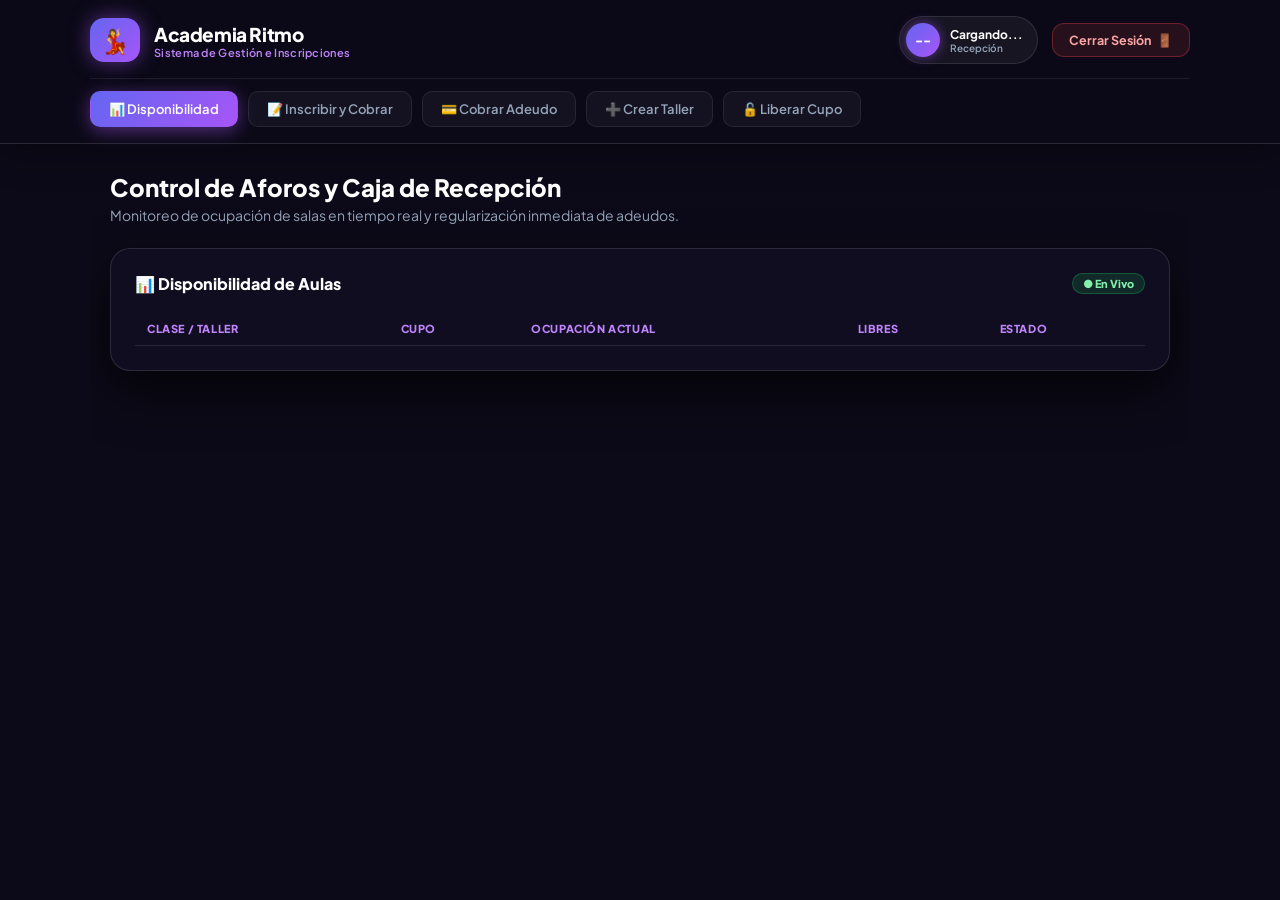
==== index.html @ c8efdec9 "Update index.html" ====
<!DOCTYPE html>
<html lang="es">
<head>
  <meta charset="UTF-8">
  <meta name="viewport" content="width=device-width, initial-scale=1.0">
  <title>Academia Ritmo - Recepción y Control de Aforos</title>
  
  <!-- Fuentes e Iconos Institucionales -->
  <link rel="preconnect" href="https://fonts.googleapis.com">
  <link rel="preconnect" href="https://fonts.gstatic.com" crossorigin>
  <link href="https://fonts.googleapis.com/css2?family=Plus+Jakarta+Sans:wght@400;500;600;700;800&display=swap" rel="stylesheet">
  
  <!-- Hojas de Estilo Neón Institucionales -->
  <link rel="stylesheet" href="css/styleR.css">
  
</head>
<body class="desk-body">

  <!-- Canvas Animado de Fondo Neón -->
  <canvas id="instructorBgCanvas"></canvas>

  <!-- Navbar Recepción Neón -->
  <nav class="desk-navbar">
    <div class="navbar-container">
      
      <!-- Branding / Logo -->
      <div class="brand-title">
        <div class="brand-icon-wrapper">
          <span class="brand-icon">💃</span>
        </div>
        <div class="brand-text">
          <span class="brand-name">Academia Ritmo</span>
          <span class="brand-sub">Sistema de Gestión e Inscripciones</span>
        </div>
      </div>
      
      <!-- Widget de Usuario -->
      <div class="user-session-widget">
        <div class="user-profile">
          <div class="user-avatar" id="nav-user-avatar">--</div>
          <div class="user-info">
            <span class="user-name" id="nav-user-name">Cargando...</span>
            <span class="user-role" id="nav-user-role">Recepción</span>
          </div>
        </div>
        <a href="php/logout.php" class="btn-logout" title="Cerrar sesión institucional">
          <span>Cerrar Sesión</span> 🚪
        </a>
      </div>

    </div>

    <!-- Pestañas de Navegación Módulo Recepción -->
    <div class="nav-tabs-container">
      <div class="nav-tabs">
        <button class="btn-tab active" data-tab="tab-aulas">📊 Disponibilidad</button>
        <button class="btn-tab" data-tab="tab-inscribir">📝 Inscribir y Cobrar</button>
        <button class="btn-tab" data-tab="tab-pagar-adeudo">💳 Cobrar Adeudo</button>
        <button class="btn-tab" data-tab="tab-crear">➕ Crear Taller</button>
        <button class="btn-tab" data-tab="tab-liberar">🔓 Liberar Cupo</button>
      </div>
    </div>
  </nav>

  <!-- Panel Principal CU-02: Control de Aforos e Inscripciones -->
  <main class="cu02-main-container">
    <div class="panel-header-title">
      <h1>Control de Aforos y Caja de Recepción</h1>
      <p>Monitoreo de ocupación de salas en tiempo real y regularización inmediata de adeudos.</p>
    </div>

    <!-- Pestaña 1: Disponibilidad de Aulas -->
    <div id="tab-aulas" class="tab-content active-tab">
      <section class="desk-card glass-card">
        <div class="card-title-bar">
          <h3>📊 Disponibilidad de Aulas</h3>
          <span class="status-live">● En Vivo</span>
        </div>
        <div class="table-responsive">
          <table class="desk-table">
            <thead>
              <tr>
                <th>Clase / Taller</th>
                <th>Cupo</th>
                <th>Ocupación Actual</th>
                <th>Libres</th>
                <th>Estado</th>
              </tr>
            </thead>
            <tbody>
              <!-- Se puebla dinámicamente mediante js/mainR.js -->
            </tbody>
          </table>
        </div>
      </section>
    </div>

    <!-- Pestaña 2: Inscribir Alumno -->
    <div id="tab-inscribir" class="tab-content">
      <section class="desk-card glass-card">
        <h3>📝 Registrar Alumno e Inscripción Inicial</h3>
        <form id="cu02-form" onsubmit="return false;">
          
          <div style="display: flex; gap: 10px; margin-top: 10px;">
            <div class="form-group" style="flex: 1;">
              <label class="field-label">Nombre(s)</label>
              <input type="text" id="alumno-nombre" placeholder="Ej. Carlos" class="form-control-readonly">
            </div>
            <div class="form-group" style="flex: 1;">
              <label class="field-label">Apellidos</label>
              <input type="text" id="alumno-apellidos" placeholder="Ej. Gómez Pérez" class="form-control-readonly">
            </div>
          </div>

          <div class="form-group">
            <label class="field-label">Teléfono de Contacto</label>
            <input type="tel" id="alumno-telefono" placeholder="Ej. 7771234567" class="form-control-readonly">
          </div>

          <div class="form-group">
            <label class="field-label">Taller a Inscribir</label>
            <select class="custom-select-desk" id="cu02-taller-select"></select>
          </div>

          <div class="form-group payment-box">
            <label class="field-label" style="color: #86efac; margin-bottom: 5px;">💳 Registro de Pago Inicial</label>
            <div style="display: flex; align-items: center; gap: 10px;">
              <input type="checkbox" id="pago-confirmado" checked style="width: 18px; height: 18px; cursor: pointer;">
              <label for="pago-confirmado" style="font-size: 13px; color: #ffffff; cursor: pointer;">
                Registrar cuota abonada ($<span id="monto-cuota-display">0.00</span>) para marcar al alumno como Solvente
              </label>
            </div>
          </div>

          <div class="alert-danger-desk" id="cu02-alert-sobrecupo">
            <strong>⚠️ Bloqueo de Sobrecupo Activo</strong>
            <p>El taller seleccionado ha alcanzado su capacidad máxima (Bloqueo activo en BD).</p>
          </div>

          <button type="button" class="btn-desk-action" id="cu02-btn-inscribir" style="margin-top: 15px;">
            Completar Registro ➔
          </button>
        </form>
      </section>
    </div>

    <!-- Pestaña 3: Registrar Pago Posterior (Cobrar Adeudo) -->
    <div id="tab-pagar-adeudo" class="tab-content">
      <section class="desk-card glass-card">
        <h3>💳 REGISTRAR PAGO DE ALUMNO PENDIENTE</h3>
        <p style="color: #94a3b8; font-size: 13px; margin-bottom: 15px;">
          Selecciona a un alumno registrado como <strong>Pendiente</strong> para registrar su pago y cambiar automáticamente su estatus a <strong>Solvente</strong> en el pase de lista del instructor.
        </p>

        <form id="form-pagar-adeudo" onsubmit="return false;">
          <div class="form-group">
            <label class="field-label">Seleccionar Alumno con Adeudo</label>
            <select class="custom-select-desk" id="select-alumnos-pendientes">
              <option value="" disabled selected>Cargando alumnos pendientes...</option>
            </select>
          </div>

          <div id="info-adeudo-box" style="display:none; background: rgba(59, 130, 246, 0.1); padding: 12px; border-radius: 8px; border: 1px solid rgba(59, 130, 246, 0.3); margin-bottom: 15px;">
            <p style="font-size: 14px; color: #93c5fd; margin: 0;">
              Monto a Cobrar: <strong>$<span id="monto-adeudo-display">0.00</span></strong><br>
              Concepto: <span id="concepto-adeudo-display">Pago de cuota</span>
            </p>
          </div>

          <button type="button" class="btn-desk-action" id="btn-registrar-pago-adeudo" style="background: #10b981;">
            Registrar Pago y Marcar Solvente ➔
          </button>
        </form>
      </section>
    </div>

    <!-- Pestaña 4: Crear Taller -->
    <div id="tab-crear" class="tab-content">
      <section class="desk-card glass-card">
        <h3>➕ Registrar Nuevo Grupo o Taller</h3>
        <form id="form-nuevo-grupo" onsubmit="return false;">
          <div class="form-group">
            <label class="field-label">Nombre del Taller / Clase</label>
            <input type="text" id="nuevo-nombre-clase" placeholder="Ej. Salsa Avanzado" class="form-control-readonly">
          </div>

          <div class="form-group">
            <label class="field-label">Instructor Asignado</label>
            <select class="custom-select-desk" id="nuevo-instructor-select">
              <option value="" disabled selected>Cargando instructores...</option>
            </select>
          </div>

          <div class="form-group" style="display:flex; gap:10px;">
            <div style="flex:1;">
              <label class="field-label">Cupo Máximo</label>
              <input type="number" id="nuevo-cupo-maximo" placeholder="20" class="form-control-readonly">
            </div>
            <div style="flex:1;">
              <label class="field-label">Costo Cuota ($)</label>
              <input type="number" id="nuevo-costo-cuota" placeholder="500" class="form-control-readonly">
            </div>
          </div>

          <button type="button" class="btn-desk-action" id="btn-crear-grupo" style="margin-top:15px; background: #10b981;">
            Guardar Taller y Asignar Instructor
          </button>
        </form>
      </section>
    </div>

    <!-- Pestaña 5: Liberar Cupo -->
    <div id="tab-liberar" class="tab-content">
      <section class="desk-card glass-card">
        <h3>🔓 Liberar Cupo (Baja de Alumno)</h3>
        <p style="color: #94a3b8; font-size: 13px; margin-bottom: 15px;">Selecciona al alumno que ya no asistirá para cambiar su inscripción a CANCELADA y liberar su cupo automáticamente.</p>
        <form id="form-liberar-cupo" onsubmit="return false;">
<<<<<<< HEAD
          
          <!-- AGREGADO OP-1: Filtro de Búsqueda Rápida en Tiempo Real -->
          <div class="form-group">
            <label class="field-label">🔍 Buscar Inscripción por Nombre o Taller</label>
            <input type="text" id="input-filtro-liberar" placeholder="Escribe para buscar..." class="form-control-readonly" style="margin-bottom: 10px;">
          </div>

=======
>>>>>>> d2a2b8e451c4f42fd184ebeabe6dbb4f0445b03d
          <div class="form-group">
            <label class="field-label">Inscripción Activa</label>
            <select class="custom-select-desk" id="select-liberar"></select>
          </div>
<<<<<<< HEAD
          
          <!-- AGREGADO OP-3: Botón de Liberación que activa el flujo de confirmación modal -->
=======
>>>>>>> d2a2b8e451c4f42fd184ebeabe6dbb4f0445b03d
          <button type="button" class="btn-desk-action" id="btn-liberar-cupo" style="background: #ef4444; margin-top: 15px;">
            Liberar Espacio
          </button>
        </form>
      </section>
    </div>

  </main>

  <!-- Notificación Toast -->
  <div class="toast-msg" id="cu02-toast"></div>

  <!-- Script Principal JavaScript -->
  <script src="js/mainR.js"></script>
</body>
</html>
---- css/styleR.css ----
/* ==========================================================================
   ACADEMIA RITMO - ESTILOS MÓDULO RECEPCIÓN (CU-02) Y NAVBAR NEÓN
   ========================================================================== */

:root {
  --primary: #a855f7;
  --primary-gradient: linear-gradient(135deg, #6366f1 0%, #a855f7 100%);
  --bg-dark: #0c0a18;
  --card-bg: rgba(18, 15, 36, 0.82);
  --card-border: rgba(255, 255, 255, 0.12);
  --success: #22c55e;
  --success-bg: rgba(34, 197, 94, 0.15);
  --warning: #f59e0b;
  --warning-bg: rgba(245, 158, 11, 0.15);
  --danger: #ef4444;
  --danger-bg: rgba(239, 68, 68, 0.18);
  --text-main: #f8fafc;
  --text-muted: #94a3b8;
  --radius-md: 12px;
  --radius-lg: 20px;
}

* {
  box-sizing: border-box;
  margin: 0;
  padding: 0;
  font-family: 'Plus Jakarta Sans', -apple-system, BlinkMacSystemFont, sans-serif;
}

/* FIX DE DESPLAZAMIENTO: Fijar el alto al marco visible de la pantalla */
html, body.desk-body, body.instructor-body {
  background-color: var(--bg-dark);
  color: var(--text-main);
  height: 100vh;
  width: 100vw;
  margin: 0;
  padding: 0;
  display: flex;
  flex-direction: column;
  position: relative;
  overflow: hidden; /* Evita que la ventana completa genere scroll */
}

/* CANVAS DE PARTÍCULAS AL FONDO */
#instructorBgCanvas {
  position: fixed;
  top: 0;
  left: 0;
  width: 100vw;
  height: 100vh;
  z-index: 0;
  pointer-events: none;
}

/* ==========================================================================
   NAVBAR NEÓN INSTITUCIONAL Y CERRAR SESIÓN
   ========================================================================== */
.desk-navbar, .main-navbar {
  position: relative;
  z-index: 10;
  background: rgba(12, 10, 24, 0.85);
  backdrop-filter: blur(20px);
  -webkit-backdrop-filter: blur(20px);
  border-bottom: 1px solid rgba(255, 255, 255, 0.12);
  padding: 16px 28px;
  box-shadow: 0 8px 32px rgba(0, 0, 0, 0.4);
  flex-shrink: 0; /* Evita que la barra superior cambie su tamaño */
}

.navbar-container {
  max-width: 1100px;
  margin: 0 auto;
  display: flex;
  justify-content: space-between;
  align-items: center;
}

.brand-title {
  display: flex;
  align-items: center;
  gap: 14px;
}

.brand-icon-wrapper {
  background: var(--primary-gradient);
  padding: 10px;
  border-radius: 14px;
  box-shadow: 0 0 20px rgba(168, 85, 247, 0.5);
  display: flex;
  align-items: center;
  justify-content: center;
}

.brand-icon {
  font-size: 24px;
  line-height: 1;
}

.brand-text {
  display: flex;
  flex-direction: column;
}

.brand-name {
  font-size: 19px;
  font-weight: 800;
  color: #ffffff;
  letter-spacing: -0.4px;
}

.brand-sub {
  font-size: 11px;
  font-weight: 600;
  color: #c084fc;
  letter-spacing: 0.3px;
}

/* WIDGET DE USUARIO Y BOTÓN SALIR */
.user-session-widget {
  display: flex;
  align-items: center;
  gap: 14px;
}

.user-profile {
  display: flex;
  align-items: center;
  gap: 10px;
  background: rgba(255, 255, 255, 0.05);
  border: 1px solid rgba(255, 255, 255, 0.1);
  padding: 6px 14px 6px 6px;
  border-radius: 30px;
}

.user-avatar {
  width: 34px;
  height: 34px;
  border-radius: 50%;
  background: var(--primary-gradient);
  color: #ffffff;
  font-size: 13px;
  font-weight: 800;
  display: flex;
  align-items: center;
  justify-content: center;
  box-shadow: 0 0 12px rgba(168, 85, 247, 0.5);
}

.user-info {
  display: flex;
  flex-direction: column;
}

.user-name {
  font-size: 12px;
  font-weight: 700;
  color: #ffffff;
}

.user-role {
  font-size: 10px;
  font-weight: 600;
  color: var(--text-muted);
}

.btn-logout {
  color: #fca5a5;
  text-decoration: none;
  font-size: 12.5px;
  font-weight: 700;
  background: rgba(239, 68, 68, 0.12);
  border: 1px solid rgba(239, 68, 68, 0.35);
  padding: 8px 16px;
  border-radius: 12px;
  transition: all 0.25s ease;
  display: flex;
  align-items: center;
  gap: 6px;
}

.btn-logout:hover {
  background: rgba(239, 68, 68, 0.25);
  border-color: rgba(239, 68, 68, 0.6);
  box-shadow: 0 0 15px rgba(239, 68, 68, 0.4);
  transform: translateY(-1px);
  color: #ffffff;
}

/* PESTAÑAS DE NAVEGACIÓN */
.nav-tabs-container {
  max-width: 1100px;
  margin: 14px auto 0 auto;
  border-top: 1px solid rgba(255, 255, 255, 0.08);
  padding-top: 12px;
}

.nav-tabs {
  display: flex;
  gap: 10px;
  flex-wrap: wrap;
}

.btn-tab {
  background: rgba(255, 255, 255, 0.04);
  border: 1px solid rgba(255, 255, 255, 0.08);
  color: #94a3b8;
  padding: 9px 18px;
  border-radius: 10px;
  font-size: 13px;
  font-weight: 600;
  cursor: pointer;
  transition: all 0.25s ease;
}

.btn-tab:hover {
  background: rgba(168, 85, 247, 0.15);
  color: #ffffff;
  border-color: rgba(168, 85, 247, 0.3);
}

.btn-tab.active {
  background: var(--primary-gradient);
  color: #ffffff;
  border-color: transparent;
  box-shadow: 0 4px 18px rgba(168, 85, 247, 0.45);
}

.tab-content {
  display: none;
  animation: fadeIn 0.35s ease;
}

.tab-content.active-tab {
  display: block;
}

@keyframes fadeIn {
  from { opacity: 0; transform: translateY(8px); }
  to { opacity: 1; transform: translateY(0); }
}

/* ==========================================================================
   PANEL CENTRAL Y TARJETAS GLASSMORPHISM
   ========================================================================== */
/* FIX DE DESPLAZAMIENTO: Scroll exclusivo para la zona de contenido */
.cu02-main-container {
  position: relative;
  z-index: 5;
  flex: 1; 
  overflow-y: auto; /* Permite scroll vertical únicamente si las tarjetas sobrepasan el espacio disponible */
  max-width: 1100px;
  margin: 0 auto;
  width: 100%;
  padding: 28px 20px;
}

.panel-header-title {
  margin-bottom: 24px;
}

.panel-header-title h1 {
  font-size: 24px;
  font-weight: 800;
  color: #ffffff;
}

.panel-header-title p {
  font-size: 14px;
  color: var(--text-muted);
  margin-top: 4px;
}

.dashboard-grid {
  display: grid;
  grid-template-columns: 1.35fr 1fr;
  gap: 24px;
  align-items: start;
}

@media (max-width: 900px) {
  .dashboard-grid {
    grid-template-columns: 1fr;
  }
}

.glass-card, .desk-card {
  background: var(--card-bg);
  backdrop-filter: blur(16px);
  -webkit-backdrop-filter: blur(16px);
  border-radius: var(--radius-lg);
  padding: 24px;
  box-shadow: 0 20px 50px rgba(0, 0, 0, 0.7);
  border: 1px solid var(--card-border);
}

.card-title-bar {
  display: flex;
  justify-content: space-between;
  align-items: center;
  margin-bottom: 18px;
}

.card-title-bar h3, .desk-card h3 {
  font-size: 16px;
  font-weight: 800;
  color: #ffffff;
}

.status-live {
  font-size: 11px;
  font-weight: 800;
  color: #86efac;
  background: rgba(34, 197, 94, 0.15);
  border: 1px solid rgba(34, 197, 94, 0.3);
  padding: 3px 10px;
  border-radius: 12px;
}

/* TABLA DE AFOROS */
.table-responsive {
  overflow-x: auto;
}

.desk-table {
  width: 100%;
  border-collapse: collapse;
  text-align: left;
}

.desk-table th {
  font-size: 11px;
  font-weight: 800;
  color: #c084fc;
  text-transform: uppercase;
  letter-spacing: 0.6px;
  padding: 10px 12px;
  border-bottom: 1px solid rgba(255, 255, 255, 0.1);
}

.desk-table td {
  padding: 14px 12px;
  border-bottom: 1px solid rgba(255, 255, 255, 0.06);
  font-size: 14px;
}

.class-name { color: #ffffff; font-size: 15px; }
.class-sub { color: var(--text-muted); font-size: 12px; }

.seats-free.primary { color: #c084fc; }
.seats-free.danger { color: #fca5a5; }

.pill {
  display: inline-block;
  font-size: 11px;
  font-weight: 700;
  padding: 3px 10px;
  border-radius: 8px;
}

.pill-solvente {
  background-color: var(--success-bg);
  border: 1px solid rgba(34, 197, 94, 0.3);
  color: #86efac;
}

.pill-lleno {
  background-color: var(--danger-bg);
  border: 1px solid rgba(239, 68, 68, 0.4);
  color: #fca5a5;
}

.progress-info {
  font-size: 12px;
  font-weight: 700;
  color: #e2e8f0;
  margin-bottom: 6px;
}

.progress-track {
  height: 8px;
  background-color: rgba(255, 255, 255, 0.08);
  border-radius: 10px;
  overflow: hidden;
}

.progress-bar {
  height: 100%;
  border-radius: 10px;
  transition: width 0.3s ease;
}

.progress-bar-indigo {
  background: var(--primary-gradient);
  box-shadow: 0 0 10px rgba(168, 85, 247, 0.5);
}

.progress-bar-red {
  background: linear-gradient(90deg, #ef4444, #f43f5e);
  box-shadow: 0 0 10px rgba(239, 68, 68, 0.5);
}

/* FORMULARIOS Y ALERTAS */
.form-group {
  margin-top: 16px;
}

.field-label {
  display: block;
  font-size: 11px;
  font-weight: 800;
  color: #c084fc;
  text-transform: uppercase;
  letter-spacing: 0.8px;
  margin-bottom: 8px;
}

.form-control-readonly {
  width: 100%;
  padding: 12px 14px;
  background: rgba(255, 255, 255, 0.05);
  border: 1.5px solid rgba(255, 255, 255, 0.12);
  border-radius: var(--radius-md);
  font-size: 14px;
  font-weight: 700;
  color: #ffffff;
}

.custom-select-desk {
  width: 100%;
  padding: 12px 14px;
  border: 1.5px solid rgba(255, 255, 255, 0.15);
  border-radius: var(--radius-md);
  font-size: 14px;
  font-weight: 600;
  color: #ffffff;
  background-color: rgba(255, 255, 255, 0.05);
  outline: none;
  cursor: pointer;
  transition: all 0.2s ease;
}

.custom-select-desk option {
  background-color: #120f24;
  color: #ffffff;
}

.payment-box {
  background: rgba(168, 85, 247, 0.1);
  padding: 12px;
  border-radius: 8px;
  border: 1px solid rgba(168, 85, 247, 0.3);
  margin-top: 15px;
}

.alert-danger-desk {
  display: none;
  background-color: rgba(239, 68, 68, 0.12);
  border: 1px solid rgba(239, 68, 68, 0.35);
  color: #fca5a5;
  padding: 14px;
  border-radius: var(--radius-md);
  font-size: 12px;
  line-height: 1.4;
  margin: 18px 0;
}

.alert-danger-desk.visible {
  display: block;
}

.btn-desk-action {
  width: 100%;
  padding: 13px;
  background: var(--primary-gradient);
  color: #ffffff;
  border: none;
  border-radius: var(--radius-md);
  font-size: 14px;
  font-weight: 700;
  cursor: pointer;
  box-shadow: 0 8px 20px rgba(168, 85, 247, 0.35);
  transition: all 0.2s ease;
}

.btn-desk-action.disabled {
  background: rgba(255, 255, 255, 0.08) !important;
  border: 1px solid rgba(255, 255, 255, 0.1) !important;
  color: var(--text-muted) !important;
  cursor: not-allowed;
  box-shadow: none !important;
}

/* TOAST NOTIFICACIÓN */
.toast-msg {
  position: fixed;
  bottom: 24px;
  right: 24px;
  background: rgba(18, 15, 36, 0.95);
  border: 1px solid var(--primary);
  color: #ffffff;
  padding: 14px 20px;
  border-radius: 12px;
  font-size: 13px;
  font-weight: 600;
  box-shadow: 0 10px 30px rgba(168, 85, 247, 0.4);
  display: none;
  z-index: 100;
}

.toast-msg.active {
  display: block;
}

<<<<<<< HEAD
/* ==========================================================================
   PERSONALIZACIÓN DE LA BARRA DE DESPLAZAMIENTO (SCROLLBAR NEÓN DARK)
   ========================================================================== */

/* Ancho general de la barra de scroll */
::-webkit-scrollbar {
  width: 8px;
  height: 8px;
}

/* Fondo del carril de desplazamiento */
::-webkit-scrollbar-track {
  background: #0c0a18;
  border-left: 1px solid rgba(255, 255, 255, 0.05);
}

/* Indicador desplazable (Thumb) */
::-webkit-scrollbar-thumb {
  background: rgba(168, 85, 247, 0.3);
  border-radius: 10px;
  border: 2px solid #0c0a18;
  transition: background 0.3s ease;
}

/* Efecto Hover sobre la barra */
::-webkit-scrollbar-thumb:hover {
  background: var(--primary); /* #a855f7 con el color morado neón */
  box-shadow: 0 0 10px rgba(168, 85, 247, 0.8);
}

/* Compatibilidad para Firefox */
* {
  scrollbar-width: thin;
  scrollbar-color: rgba(168, 85, 247, 0.4) #0c0a18;
}
=======
.tab-content {
  display: none;
}

.tab-content.active-tab {
  display: block;
  animation: fadeInTab 0.3s ease-in-out;
}

@keyframes fadeInTab {
  from { opacity: 0; transform: translateY(6px); }
  to { opacity: 1; transform: translateY(0); }
}

/* Caja de información del pago/adeudo */
.payment-box {
  background: rgba(16, 185, 129, 0.1);
  padding: 12px;
  border-radius: 8px;
  border: 1px solid rgba(16, 185, 129, 0.3);
  margin-top: 10px;
}

>>>>>>> d2a2b8e451c4f42fd184ebeabe6dbb4f0445b03d
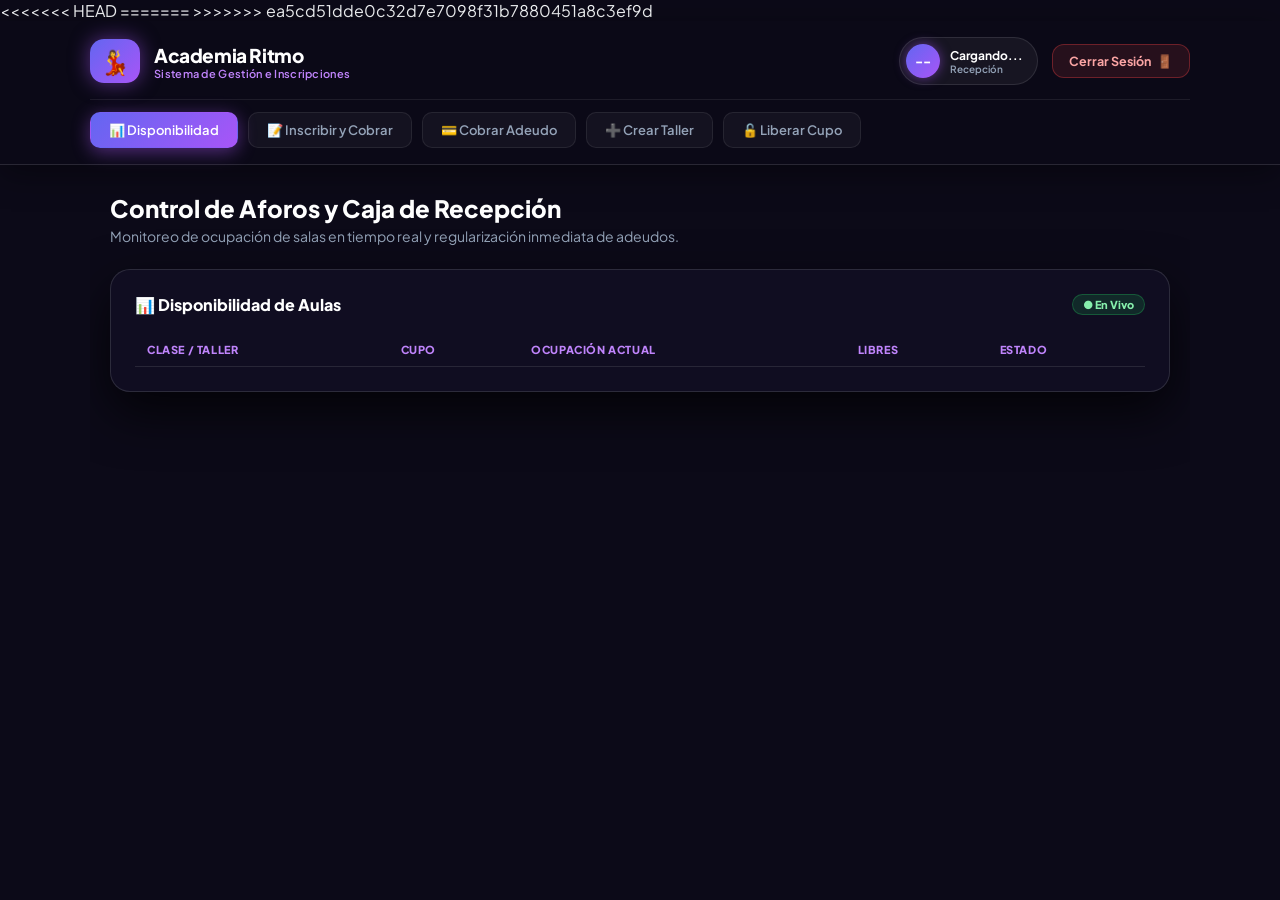
==== commit 9dbce770: "Update index.html" ====
--- a/index.html
+++ b/index.html
@@ -13,7 +13,10 @@
   
   <!-- Hojas de Estilo Neón Institucionales -->
   <link rel="stylesheet" href="css/styleR.css">
+<<<<<<< HEAD
+=======
   
+>>>>>>> ea5cd51dde0c32d7e7098f31b7880451a8c3ef9d
 </head>
 <body class="desk-body">
 
@@ -216,7 +219,6 @@
         <h3>🔓 Liberar Cupo (Baja de Alumno)</h3>
         <p style="color: #94a3b8; font-size: 13px; margin-bottom: 15px;">Selecciona al alumno que ya no asistirá para cambiar su inscripción a CANCELADA y liberar su cupo automáticamente.</p>
         <form id="form-liberar-cupo" onsubmit="return false;">
-<<<<<<< HEAD
           
           <!-- AGREGADO OP-1: Filtro de Búsqueda Rápida en Tiempo Real -->
           <div class="form-group">
@@ -224,17 +226,12 @@
             <input type="text" id="input-filtro-liberar" placeholder="Escribe para buscar..." class="form-control-readonly" style="margin-bottom: 10px;">
           </div>
 
-=======
->>>>>>> d2a2b8e451c4f42fd184ebeabe6dbb4f0445b03d
           <div class="form-group">
             <label class="field-label">Inscripción Activa</label>
             <select class="custom-select-desk" id="select-liberar"></select>
           </div>
-<<<<<<< HEAD
           
           <!-- AGREGADO OP-3: Botón de Liberación que activa el flujo de confirmación modal -->
-=======
->>>>>>> d2a2b8e451c4f42fd184ebeabe6dbb4f0445b03d
           <button type="button" class="btn-desk-action" id="btn-liberar-cupo" style="background: #ef4444; margin-top: 15px;">
             Liberar Espacio
           </button>
--- a/css/styleR.css
+++ b/css/styleR.css
@@ -512,6 +512,9 @@
 }
 
 <<<<<<< HEAD
+=======
+<<<<<<< HEAD
+>>>>>>> ea5cd51dde0c32d7e7098f31b7880451a8c3ef9d
 /* ==========================================================================
    PERSONALIZACIÓN DE LA BARRA DE DESPLAZAMIENTO (SCROLLBAR NEÓN DARK)
    ========================================================================== */
@@ -546,6 +549,9 @@
 * {
   scrollbar-width: thin;
   scrollbar-color: rgba(168, 85, 247, 0.4) #0c0a18;
+<<<<<<< HEAD
+}
+=======
 }
 =======
 .tab-content {
@@ -572,3 +578,4 @@
 }
 
 >>>>>>> d2a2b8e451c4f42fd184ebeabe6dbb4f0445b03d
+>>>>>>> ea5cd51dde0c32d7e7098f31b7880451a8c3ef9d
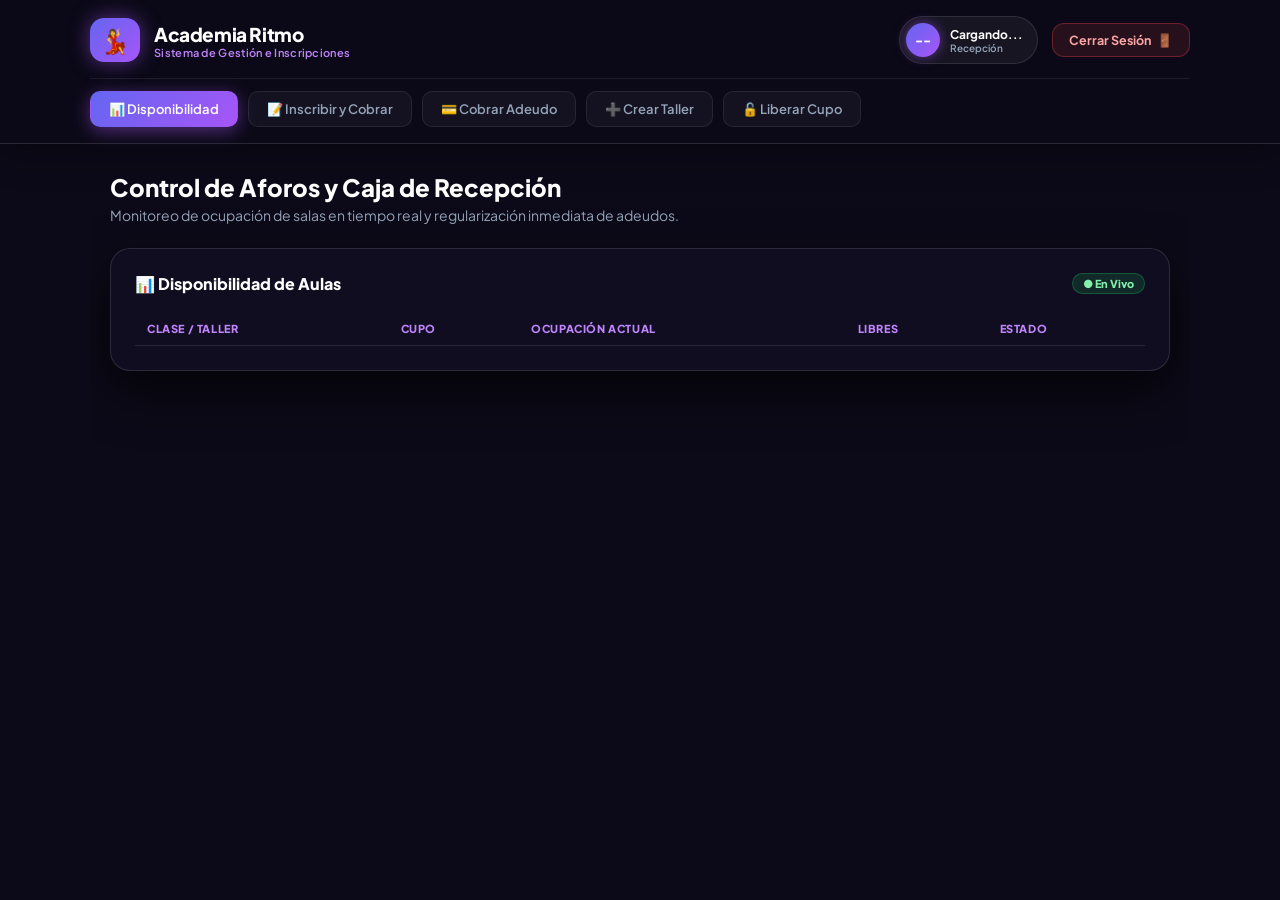
==== commit 27883c32: "Update index.html" ====
--- a/index.html
+++ b/index.html
@@ -13,10 +13,7 @@
   
   <!-- Hojas de Estilo Neón Institucionales -->
   <link rel="stylesheet" href="css/styleR.css">
-<<<<<<< HEAD
-=======
   
->>>>>>> ea5cd51dde0c32d7e7098f31b7880451a8c3ef9d
 </head>
 <body class="desk-body">
 
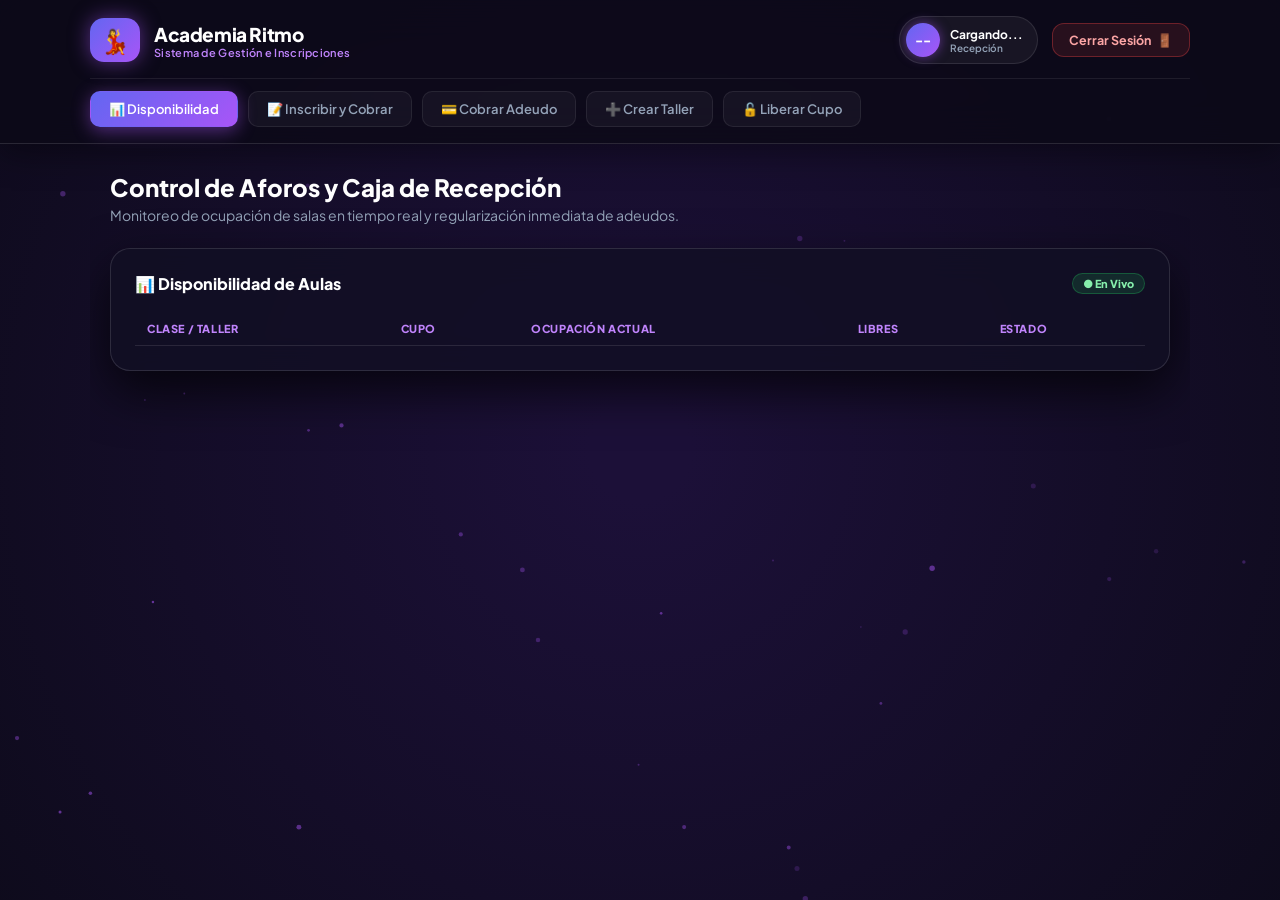
==== commit 3fb6c558: "Update index.html" ====
--- a/index.html
+++ b/index.html
@@ -1,4 +1,3 @@
-
 <!DOCTYPE html>
 <html lang="es">
 <head>
@@ -13,7 +12,6 @@
   
   <!-- Hojas de Estilo Neón Institucionales -->
   <link rel="stylesheet" href="css/styleR.css">
-  
 </head>
 <body class="desk-body">
 
@@ -175,7 +173,7 @@
       </section>
     </div>
 
-    <!-- Pestaña 4: Crear Taller -->
+    <!-- Pestaña 4: Crear Taller, Asignar Salon, Horario e Instructor -->
     <div id="tab-crear" class="tab-content">
       <section class="desk-card glass-card">
         <h3>➕ Registrar Nuevo Grupo o Taller</h3>
@@ -194,6 +192,17 @@
 
           <div class="form-group" style="display:flex; gap:10px;">
             <div style="flex:1;">
+              <label class="field-label">Salón / Aula</label>
+              <input type="text" id="nuevo-salon" placeholder="Ej. Sala A" class="form-control-readonly">
+            </div>
+            <div style="flex:1;">
+              <label class="field-label">Horario</label>
+              <input type="text" id="nuevo-horario" placeholder="Ej. 18:00 - 19:30" class="form-control-readonly">
+            </div>
+          </div>
+
+          <div class="form-group" style="display:flex; gap:10px;">
+            <div style="flex:1;">
               <label class="field-label">Cupo Máximo</label>
               <input type="number" id="nuevo-cupo-maximo" placeholder="20" class="form-control-readonly">
             </div>
@@ -204,12 +213,13 @@
           </div>
 
           <button type="button" class="btn-desk-action" id="btn-crear-grupo" style="margin-top:15px; background: #10b981;">
-            Guardar Taller y Asignar Instructor
-          </button>
-        </form>
-      </section>
-    </div>
-
+            Guardar Taller, Salón y Horario
+          </button>
+        </form>
+      </section>
+    </div>
+
+    
     <!-- Pestaña 5: Liberar Cupo -->
     <div id="tab-liberar" class="tab-content">
       <section class="desk-card glass-card">
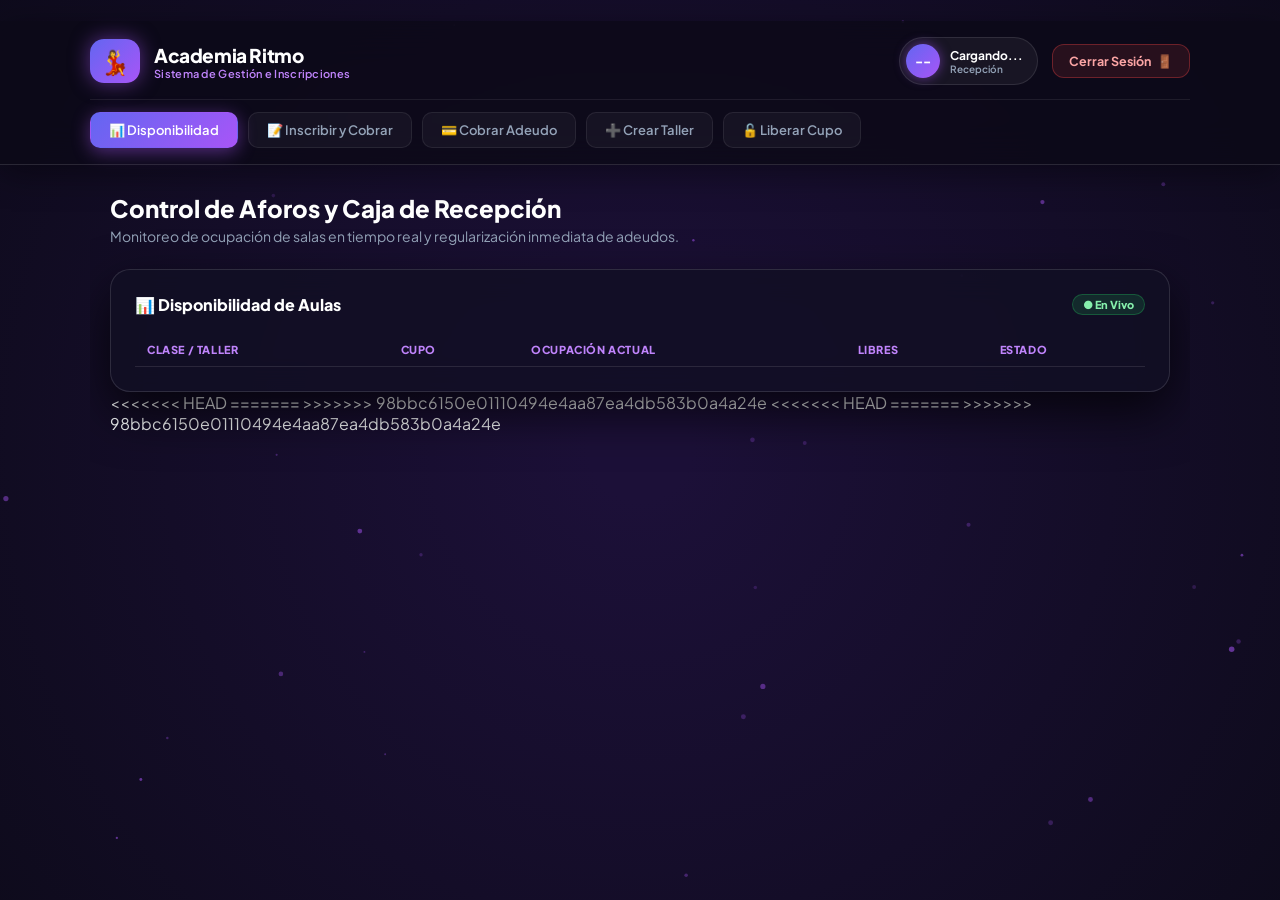
==== commit f4bb79e7: "Update index.html" ====
--- a/index.html
+++ b/index.html
@@ -1,3 +1,4 @@
+
 <!DOCTYPE html>
 <html lang="es">
 <head>
@@ -12,6 +13,10 @@
   
   <!-- Hojas de Estilo Neón Institucionales -->
   <link rel="stylesheet" href="css/styleR.css">
+<<<<<<< HEAD
+=======
+  
+>>>>>>> 98bbc6150e01110494e4aa87ea4db583b0a4a24e
 </head>
 <body class="desk-body">
 
@@ -173,7 +178,11 @@
       </section>
     </div>
 
+<<<<<<< HEAD
     <!-- Pestaña 4: Crear Taller, Asignar Salon, Horario e Instructor -->
+=======
+    <!-- Pestaña 4: Crear Taller -->
+>>>>>>> 98bbc6150e01110494e4aa87ea4db583b0a4a24e
     <div id="tab-crear" class="tab-content">
       <section class="desk-card glass-card">
         <h3>➕ Registrar Nuevo Grupo o Taller</h3>
@@ -192,6 +201,7 @@
 
           <div class="form-group" style="display:flex; gap:10px;">
             <div style="flex:1;">
+<<<<<<< HEAD
               <label class="field-label">Salón / Aula</label>
               <input type="text" id="nuevo-salon" placeholder="Ej. Sala A" class="form-control-readonly">
             </div>
@@ -203,6 +213,8 @@
 
           <div class="form-group" style="display:flex; gap:10px;">
             <div style="flex:1;">
+=======
+>>>>>>> 98bbc6150e01110494e4aa87ea4db583b0a4a24e
               <label class="field-label">Cupo Máximo</label>
               <input type="number" id="nuevo-cupo-maximo" placeholder="20" class="form-control-readonly">
             </div>
@@ -213,13 +225,20 @@
           </div>
 
           <button type="button" class="btn-desk-action" id="btn-crear-grupo" style="margin-top:15px; background: #10b981;">
+<<<<<<< HEAD
             Guardar Taller, Salón y Horario
-          </button>
-        </form>
-      </section>
-    </div>
-
+=======
+            Guardar Taller y Asignar Instructor
+>>>>>>> 98bbc6150e01110494e4aa87ea4db583b0a4a24e
+          </button>
+        </form>
+      </section>
+    </div>
+
+<<<<<<< HEAD
     
+=======
+>>>>>>> 98bbc6150e01110494e4aa87ea4db583b0a4a24e
     <!-- Pestaña 5: Liberar Cupo -->
     <div id="tab-liberar" class="tab-content">
       <section class="desk-card glass-card">
--- a/css/styleR.css
+++ b/css/styleR.css
@@ -514,7 +514,10 @@
 <<<<<<< HEAD
 =======
 <<<<<<< HEAD
+=======
+<<<<<<< HEAD
 >>>>>>> ea5cd51dde0c32d7e7098f31b7880451a8c3ef9d
+>>>>>>> 98bbc6150e01110494e4aa87ea4db583b0a4a24e
 /* ==========================================================================
    PERSONALIZACIÓN DE LA BARRA DE DESPLAZAMIENTO (SCROLLBAR NEÓN DARK)
    ========================================================================== */
@@ -549,6 +552,9 @@
 * {
   scrollbar-width: thin;
   scrollbar-color: rgba(168, 85, 247, 0.4) #0c0a18;
+<<<<<<< HEAD
+}
+=======
 <<<<<<< HEAD
 }
 =======
@@ -579,3 +585,4 @@
 
 >>>>>>> d2a2b8e451c4f42fd184ebeabe6dbb4f0445b03d
 >>>>>>> ea5cd51dde0c32d7e7098f31b7880451a8c3ef9d
+>>>>>>> 98bbc6150e01110494e4aa87ea4db583b0a4a24e
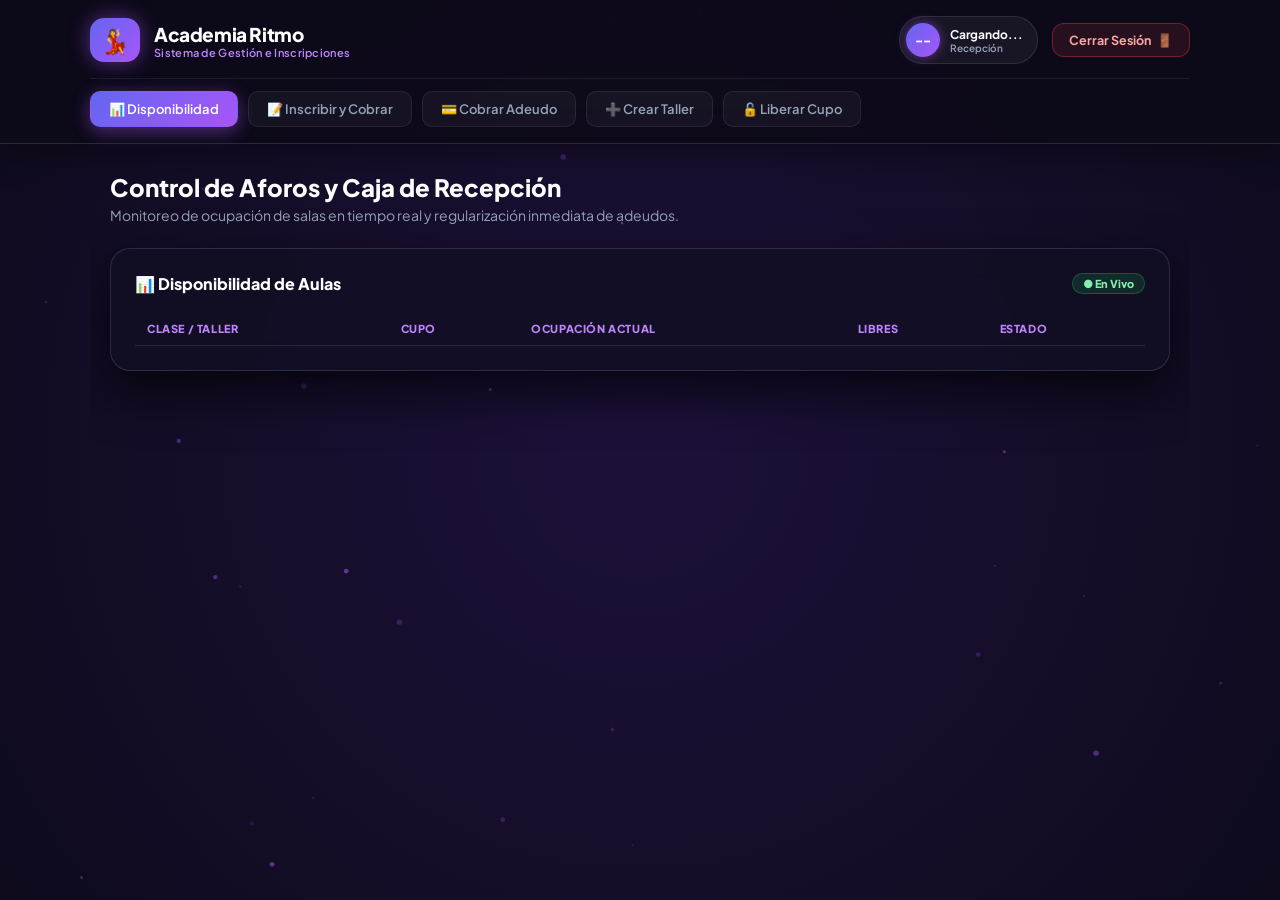
==== commit 6bbfd29f: "Update index.html" ====
--- a/index.html
+++ b/index.html
@@ -1,4 +1,3 @@
-
 <!DOCTYPE html>
 <html lang="es">
 <head>
@@ -13,10 +12,6 @@
   
   <!-- Hojas de Estilo Neón Institucionales -->
   <link rel="stylesheet" href="css/styleR.css">
-<<<<<<< HEAD
-=======
-  
->>>>>>> 98bbc6150e01110494e4aa87ea4db583b0a4a24e
 </head>
 <body class="desk-body">
 
@@ -178,11 +173,7 @@
       </section>
     </div>
 
-<<<<<<< HEAD
     <!-- Pestaña 4: Crear Taller, Asignar Salon, Horario e Instructor -->
-=======
-    <!-- Pestaña 4: Crear Taller -->
->>>>>>> 98bbc6150e01110494e4aa87ea4db583b0a4a24e
     <div id="tab-crear" class="tab-content">
       <section class="desk-card glass-card">
         <h3>➕ Registrar Nuevo Grupo o Taller</h3>
@@ -201,7 +192,6 @@
 
           <div class="form-group" style="display:flex; gap:10px;">
             <div style="flex:1;">
-<<<<<<< HEAD
               <label class="field-label">Salón / Aula</label>
               <input type="text" id="nuevo-salon" placeholder="Ej. Sala A" class="form-control-readonly">
             </div>
@@ -213,8 +203,6 @@
 
           <div class="form-group" style="display:flex; gap:10px;">
             <div style="flex:1;">
-=======
->>>>>>> 98bbc6150e01110494e4aa87ea4db583b0a4a24e
               <label class="field-label">Cupo Máximo</label>
               <input type="number" id="nuevo-cupo-maximo" placeholder="20" class="form-control-readonly">
             </div>
@@ -225,20 +213,13 @@
           </div>
 
           <button type="button" class="btn-desk-action" id="btn-crear-grupo" style="margin-top:15px; background: #10b981;">
-<<<<<<< HEAD
             Guardar Taller, Salón y Horario
-=======
-            Guardar Taller y Asignar Instructor
->>>>>>> 98bbc6150e01110494e4aa87ea4db583b0a4a24e
-          </button>
-        </form>
-      </section>
-    </div>
-
-<<<<<<< HEAD
+          </button>
+        </form>
+      </section>
+    </div>
+
     
-=======
->>>>>>> 98bbc6150e01110494e4aa87ea4db583b0a4a24e
     <!-- Pestaña 5: Liberar Cupo -->
     <div id="tab-liberar" class="tab-content">
       <section class="desk-card glass-card">
